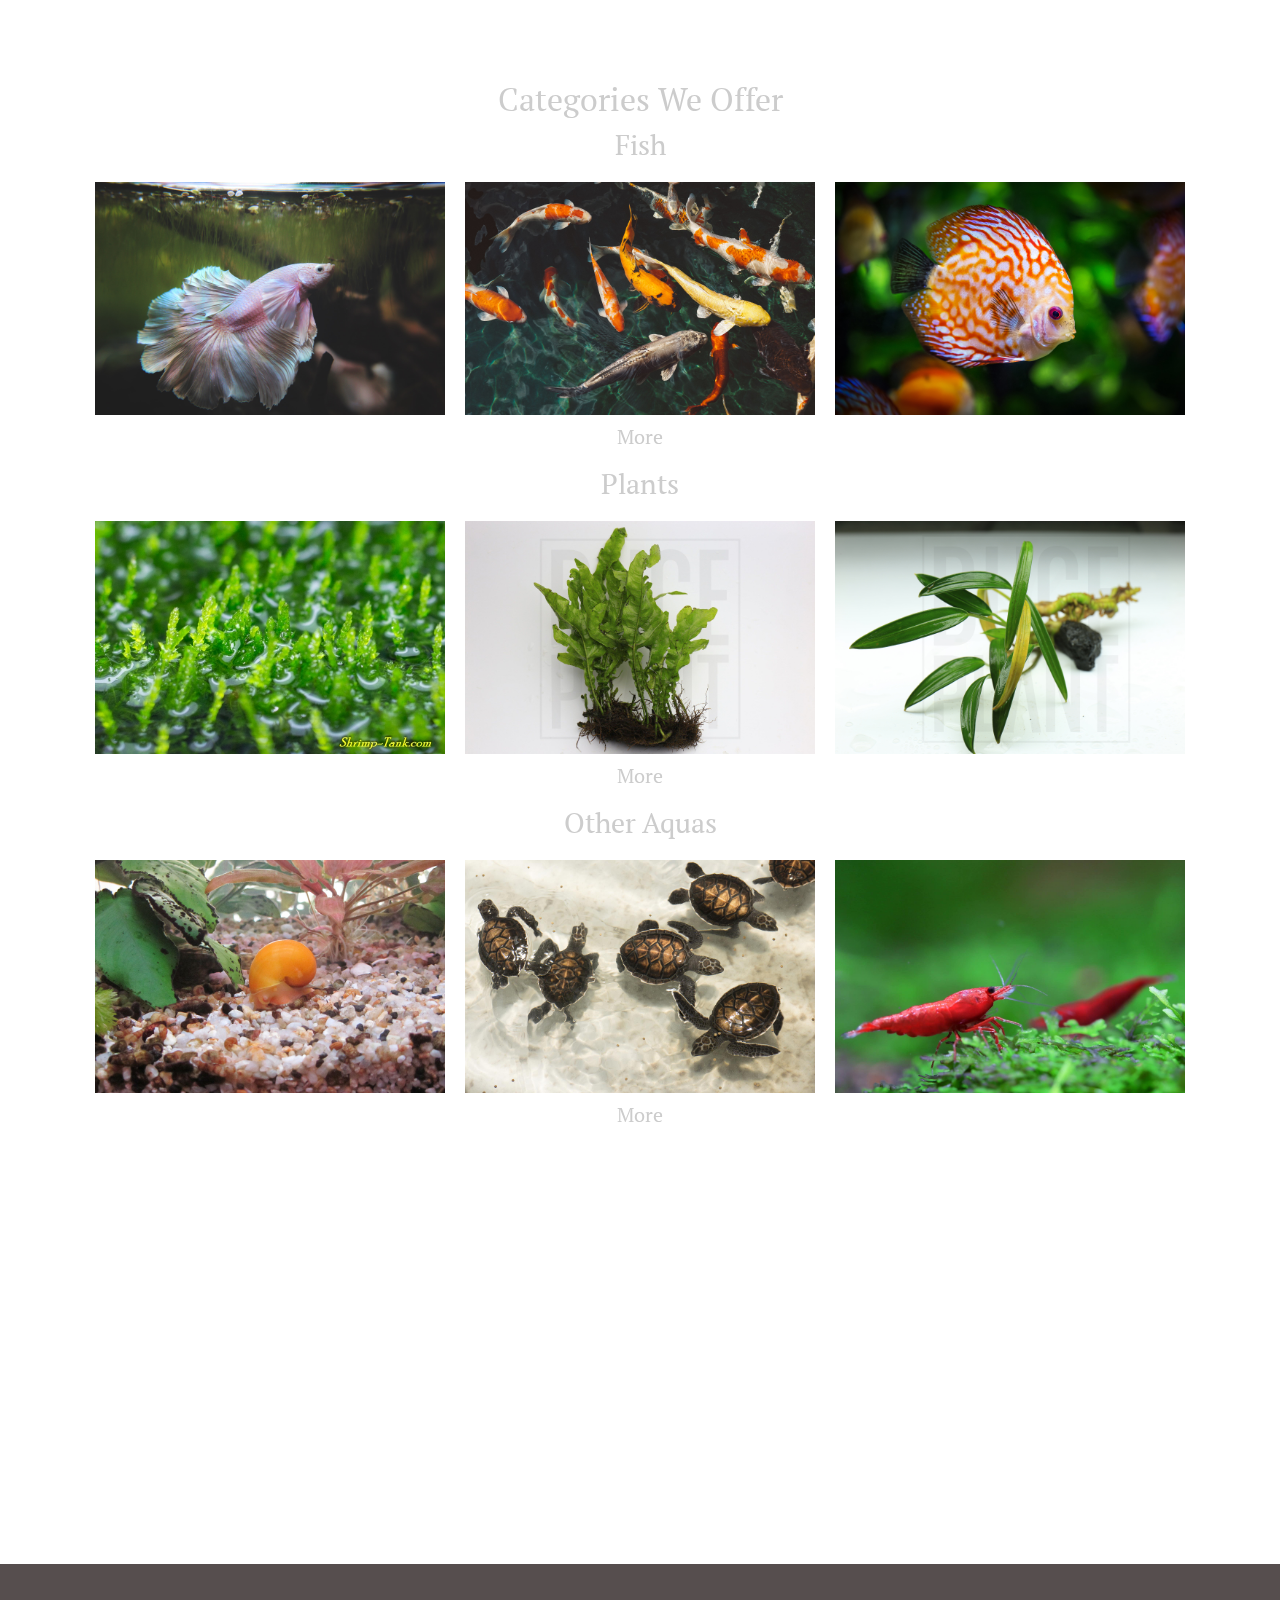
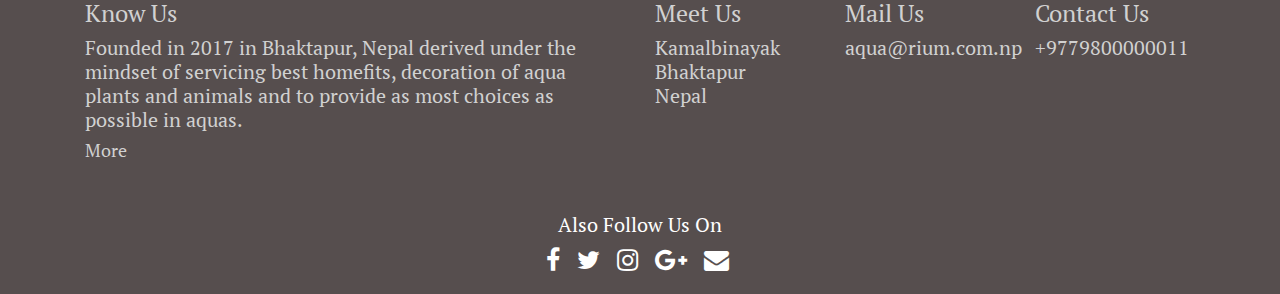
==== categories.html @ f3416c54 "initial commit" ====
<!doctype html>
<html lang="en">
  <head>
    <!-- Required meta tags -->
    <meta charset="utf-8">
    <meta name="viewport" content="width=device-width, initial-scale=1, shrink-to-fit=no">

    <!-- Bootstrap CSS -->
    <link rel="stylesheet" href="css/bootstrap.min.css">
    <link rel="stylesheet" href="css/animate.css"> 
    <link rel="stylesheet" href="./css/font-awesome.min.css">
    <link rel="stylesheet" type="text/css" href="style.css">
    <title>AQUA</title>
  </head>
  <body>
    <section id="home">
      <!-- <div id="image">
        <img src="./img/fish.jpg">
      </div> -->
      <video autoplay muted loop id="myVideo">
              <source src="./img/koi.mp4" type="video/mp4">
            </video>
      <div class="container">
        <nav class="navbar navbar-expand-lg navbar-light fixed-top navbar-default">
          <a class="navbar-brand" href="index.html"><h1 class="logo">AQUA</h1></a>
          <button class="navbar-toggler" type="button" data-toggle="collapse" data-target="#navbarSupportedContent" aria-controls="navbarSupportedContent" aria-expanded="false" aria-label="Toggle navigation">
            <span class="navbar-toggler-icon"></span>
          </button>

          <div class="collapse navbar-collapse" id="navbarSupportedContent">
            <ul class="navbar-nav ml-auto font-24">
              <li class="nav-item active">
                <a class="nav-link" href="index.html">Home <span class="sr-only">(current)</span></a>
              </li>
              <li class="nav-item">
                <a class="nav-link" href="#carousel">Our Populars</a>
              </li>
              <li class="nav-item">
                <a class="nav-link" href="#categories">Categories</a>
              <li class="nav-item">
                <a class="nav-link" href="categories.html">Tips</a>
              </li>
              <li class="nav-item">
                <a class="nav-link" href="login.html">Log In</a>
              </li>
              <!-- <li class="nav-item dropdown">
                <a class="nav-link dropdown-toggle" href="#" id="navbarDropdown" role="button" data-toggle="dropdown" aria-haspopup="true" aria-expanded="false">
                  Dropdown
                </a>
                <div class="dropdown-menu" aria-labelledby="navbarDropdown">
                  <a class="dropdown-item" href="#">Action</a>
                  <a class="dropdown-item" href="#">Another action</a>
                  <div class="dropdown-divider"></div>
                  <a class="dropdown-item" href="#">Something else here</a>
                </div>
              </li> -->
              <!-- <li class="nav-item">
                <a class="nav-link disabled" href="#" tabindex="-1" aria-disabled="true">Disabled</a>
              </li> -->
            </ul> 
            <!-- <form class="form-inline my-2 my-lg-0">
              <input class="form-control mr-sm-2" type="search" placeholder="Search" aria-label="Search">
              <button class="btn btn-outline-success my-2 my-sm-0" type="submit">Search</button>
            </form> -->
          </div>
        </nav>
      </div>
    </section>
    <section id="categories">
      <div class="container">
        <div class="row"><h2>Categories We Offer</h2></div>
        <div class="container wow fadeInDown" data-wow-duration="0.8s" data-wow-delay="0.5s"><!-- FISH -->
          <div class="row"><h3>Fish</h3></div>
          <div class="row">
            <div class="col-md-4">
              <a href="#"> 
                <span>Betas</span>
                <img src="./img/beta.jpg" class="img-responsive">
              </a>
            </div>
            <div class="col-md-4">
              <a href="#"> 
                <span>Kois</span>
                <img src="./img/koi.jpg" class="img-responsive">
              </a>
            </div>
            <div class="col-md-4">
              <a href="#"> 
                <span>Discuss</span>
                <img src="./img/discus.jpg" class="img-responsive">
              </a>
            </div>
          </div>
          <div class="row"><a href="list.html"><h5>More</h5></a></div>
        </div>        
        <div class="container wow fadeInDown" data-wow-duration="0.8s" data-wow-delay="0.5s"><!-- PLANTS -->
          <div class="row"><h3>Plants</h3></div>
          <div class="row">
            <div class="col-md-4">
              <a href="#"> 
                <span>Java Moss</span>
                <img src="./img/java-moss.jpg" class="img-responsive">
              </a>
            </div>
            <div class="col-md-4">
              <a href="#"> 
                <span>Java Fern</span>
                <img src="./img/fern.jpg" class="img-responsive">
              </a>
            </div>
            <div class="col-md-4">
              <a href="#"> 
                <span>Buce</span>
                <img src="./img/buce.jpg" class="img-responsive">
              </a>
            </div>
          </div>
          <div class="row"><a href="list.html"><h5>More</h5></a></div>
        </div>
        <div class="container wow fadeInDown" data-wow-duration="0.8s" data-wow-delay="0.5s"><!-- OTHER AQUAS -->
          <div class="row"><h3>Other Aquas</h3></div>
          <div class="row">
            <div class="col-md-4">
              <a href="#"> 
                <span>Snail</span>
                <img src="./img/snail.jpg" class="img-responsive">
              </a>
            </div>
            <div class="col-md-4">
              <a href="#"> 
                <span>Turtle</span>
                <img src="./img/turtle.jpg" class="img-responsive">
              </a>
            </div>
            <div class="col-md-4">
              <a href="#"> 
                <span>Shrimps</span>
                <img src="./img/shrimp.jpg" class="img-responsive">
              </a>
            </div>
          </div>
          <div class="row"><a href="list.html"><h5>More</h5></a></div>
        </div>
        <div class="container wow fadeInDown" data-wow-duration="0.8s" data-wow-delay="0.5s"><!-- TANKS AND EQUIPMENTS -->
          <div class="row"><h3>Tanks And Equipments</h3></div>
          <div class="row">
            <div class="col-md-4">
              <a href="#"> 
                <span>Bowls</span>
                <img src="./img/bowls.jpg" class="img-responsive">
              </a>
            </div>
            <div class="col-md-4">
              <a href="#"> 
                <span>Tanks</span>
                <img src="./img/tank.jpg" class="img-responsive">
              </a>
            </div>
            <div class="col-md-4">
              <a href="#"> 
                <span>Lights</span>
                <img src="./img/light.jpg" class="img-responsive">
              </a>
            </div>
          </div>
          <div class="row"><a href="list.html"><h5>More</h5></a></div>
        </div>
      </div>
    </section>
    <section id="footer">
      <div class="container">
        <div class="row summ">
          <div class="col-md-6">
            <h4>Know Us</h1>
            <h5>Founded in 2017 in Bhaktapur, Nepal derived under the mindset of servicing best homefits, decoration of aqua plants and animals and to provide as most choices as possible in aquas.</h2>
            <div class="row">
              <a href="categories.html"><h5 class="more">More</h5></a>
            </div>
          </div>
          <div class="col-md-2"> 
            <h4>Meet Us</h1>
            <h5>Kamalbinayak<br>Bhaktapur<br>Nepal</h2>
          </div>
          <div class="col-md-2"> 
            <h4>Mail Us</h1>
            <h5>aqua@rium.com.np</h2>
          </div>
          <div class="col-md-2"> 
            <h4>Contact Us</h1>
            <h5>+9779800000011</h2>
          </div>
        </div>
        <div class="row">
          <div class="col-xs-12 col-sm-12 col-md-12 mt-2 mt-sm-5 social">
            <h5>Also Follow Us On</h5>
            <ul class="list-unstyled list-inline  text-center">
              <li class="list-inline-item"><a href="#"><i class="fa fa-facebook"></i></a></li>
              <li class="list-inline-item"><a href="#"><i class="fa fa-twitter"></i></a></li>
              <li class="list-inline-item"><a href="#"><i class="fa fa-instagram"></i></a></li>
              <li class="list-inline-item"><a href="#"><i class="fa fa-google-plus"></i></a></li>
              <li class="list-inline-item"><a href="#" target="_blank"><i class="fa fa-envelope"></i></a></li>
            </ul>
          </div>
          </hr>
        </div>
      </div>
    </section>
    <!-- Optional JavaScript -->
    <!-- jQuery first, then Popper.js, then Bootstrap JS -->
    <script src="https://code.jquery.com/jquery-3.3.1.slim.min.js" integrity="sha384-q8i/X+965DzO0rT7abK41JStQIAqVgRVzpbzo5smXKp4YfRvH+8abtTE1Pi6jizo" crossorigin="anonymous"></script>
    <script src="https://cdnjs.cloudflare.com/ajax/libs/popper.js/1.14.7/umd/popper.min.js" integrity="sha384-UO2eT0CpHqdSJQ6hJty5KVphtPhzWj9WO1clHTMGa3JDZwrnQq4sF86dIHNDz0W1" crossorigin="anonymous"></script>
    <script src="https://stackpath.bootstrapcdn.com/bootstrap/4.3.1/js/bootstrap.min.js" integrity="sha384-JjSmVgyd0p3pXB1rRibZUAYoIIy6OrQ6VrjIEaFf/nJGzIxFDsf4x0xIM+B07jRM" crossorigin="anonymous"></script>
    <script type="text/javascript">
      (function($) {

        // Add smooth scrolling to all links in navbar
        $(".navbar a,a.btn-appoint, .quick-info li a, .overlay-detail a").on('click', function(event) {

          var hash = this.hash;
          if (hash) {
            event.preventDefault();
            $('html, body').animate({
              scrollTop: $(hash).offset().top
            }, 900, function() {
              window.location.hash = hash;
            });
          }

        });

        $(".navbar-collapse a").on('click', function() {
          $(".navbar-collapse.collapse").removeClass('in');
        });

        //jQuery to collapse the navbar on scroll
        $(window).scroll(function() {
          if ($(".navbar").offset().top > 50) {
            $(".fixed-top").addClass("top-nav-collapse");
          } else {
            $(".fixed-top").removeClass("top-nav-collapse");
          }
        });

      })(jQuery);
    </script>    
    <script type="text/javascript" src="./js/main.js"></script>
    <script src="./js/wow.min.js"></script>
      <script>
      new WOW().init();
    </script>
  </body>
</html>
---- style.css ----
@import url("https://fonts.googleapis.com/css?family=Pacifico&display=swap");
@import url("https://fonts.googleapis.com/css?family=Roboto&display=swap");
@import url("https://fonts.googleapis.com/css?family=PT+Serif&display=swap");
@import url("https://maxcdn.bootstrapcdn.com/font-awesome/4.7.0/css/font-awesome.min.css");
body {
  background-color: #ffffff;
  color: #ccc;
  font-family: 'PT Serif', serif; }
  body #myVideo {
    z-index: -1;
    position: fixed;
    right: 0;
    bottom: 0;
    min-width: 100%;
    min-height: 100%; }
  body #home {
    margin-bottom: 80px; }
    body #home nav a {
      color: white; }
    body #home nav ul li {
      padding: 5px 15px;
      font-size: 22px; }
    body #home nav ul li:hover {
      background: rgba(187, 187, 187, 0.4);
      border-radius: 10px; }
    body #home .navbar-default {
      background: transparent;
      padding-top: 20px;
      border: 0;
      transition: 0.6s all ease-in-out;
      color: #ccc !important; }
    body #home .top-nav-collapse {
      background: rgba(68, 59, 59, 0.9) !important;
      padding: 8px 16px; }
      body #home .top-nav-collapse a {
        color: #ccc; }
    body #home .landing-page {
      height: 70vh;
      margin-top: 125px;
      padding-top: 20vh;
      color: inherit; }
      body #home .landing-page .row a {
        text-decoration: none;
        color: inherit;
        margin: auto;
        padding: 10px; }
        body #home .landing-page .row a h1 {
          font-size: 60px; }
      body #home .landing-page .row h2 {
        font-size: 28px;
        margin: auto; }
  body #carousel {
    margin-bottom: 80px; }
    body #carousel .row a {
      margin-bottom: 10px;
      margin: auto;
      font-size: 32px;
      text-decoration: none;
      color: inherit; }
    @media (min-width: 768px) {
      body #carousel .carousel-inner img {
        height: 100vh;
        width: auto;
        margin: auto; } }
    @media (max-width: 768px) {
      body #carousel .carousel-inner img {
        width: 100%;
        height: auto;
        margin: auto; } }
  body #categories {
    margin-bottom: 80px; }
    body #categories .container .row a, body #categories .container .row h2, body #categories .container .row h3 {
      text-decoration: none;
      margin: auto;
      margin-bottom: 10px;
      color: inherit; }
    body #categories .container .row .col-md-4 {
      padding: 10px; }
      body #categories .container .row .col-md-4 a {
        position: relative; }
        body #categories .container .row .col-md-4 a span {
          position: absolute;
          text-align: center;
          top: 40%;
          width: 100%;
          height: auto;
          margin: auto;
          opacity: 0;
          color: black;
          font-size: 38px;
          transition: 0.6s all ease-in-out; }
        body #categories .container .row .col-md-4 a img {
          width: 100%;
          height: auto;
          transition: 0.6s all ease-in-out;
          object-fit: cover; }
        body #categories .container .row .col-md-4 a:hover img {
          width: 90%;
          height: auto;
          padding: 30px 0 0 30px; }
        body #categories .container .row .col-md-4 a:hover span {
          opacity: 1; }
  body #about {
    margin-bottom: 80px; }
    body #about .container .row a {
      margin: auto;
      margin-bottom: 10px;
      text-decoration: none;
      color: inherit; }
    body #about .container .row .abt-img {
      width: 100%;
      height: auto;
      border-radius: 20px;
      padding-bottom: 15px; }
    body #about .container .row .col-md-8 h3 {
      text-align: center;
      padding-bottom: 15px; }
    body #about .container .row .col-md-8 h4 {
      text-align: justify; }
  body #tips {
    margin-bottom: 20px; }
    body #tips .container .row a {
      margin: auto;
      margin-bottom: 10px;
      text-decoration: none;
      color: inherit; }
    body #tips .container .row .col-md-12 {
      margin-bottom: 10px; }
      body #tips .container .row .col-md-12 h1 {
        font-size: 25px; }
      body #tips .container .row .col-md-12 h2 {
        line-height: 25px;
        font-size: 18px; }
  body #footer {
    padding-top: 20px;
    background-color: #443b3b !important;
    opacity: 0.9; }
    body #footer .summ .col-md-6, body #footer .summ .col-md-2 {
      padding: 15px;
      margin: 0;
      margin-bottom: 10px; }
      body #footer .summ .col-md-6 h1, body #footer .summ .col-md-2 h1 {
        font-size: 20px; }
      body #footer .summ .col-md-6 h2, body #footer .summ .col-md-2 h2 {
        line-height: 25px;
        font-size: 18px; }
      body #footer .summ .col-md-6 a, body #footer .summ .col-md-2 a {
        position: absolute;
        text-decoration: none;
        color: inherit; }
        body #footer .summ .col-md-6 a h5, body #footer .summ .col-md-2 a h5 {
          margin-left: 15px;
          font-size: 18px; }
    body #footer .social h5 {
      text-align: center !important;
      color: #ffffff;
      padding-bottom: 5ps; }
    body #footer .social li {
      padding: 3px 0; }
      body #footer .social li a {
        color: #ffffff; }
        body #footer .social li a i {
          margin-right: 5px;
          font-size: 25px;
          -webkit-transition: .5s all ease;
          -moz-transition: .5s all ease;
          transition: .5s all ease; }
        body #footer .social li a:hover {
          color: #eeeeee; }
          body #footer .social li a:hover i {
            font-size: 30px;
            margin-top: -10px; }

.logo {
  font-size: 2rem;
  font-family: 'Pacifico', cursive; }

.logo:hover {
  z-index: 2;
  font-size: 2rem; }

.font-24 {
  font-size: 24px; }

.more:hover {
  color: #888; }

/*# sourceMappingURL=style.css.map */
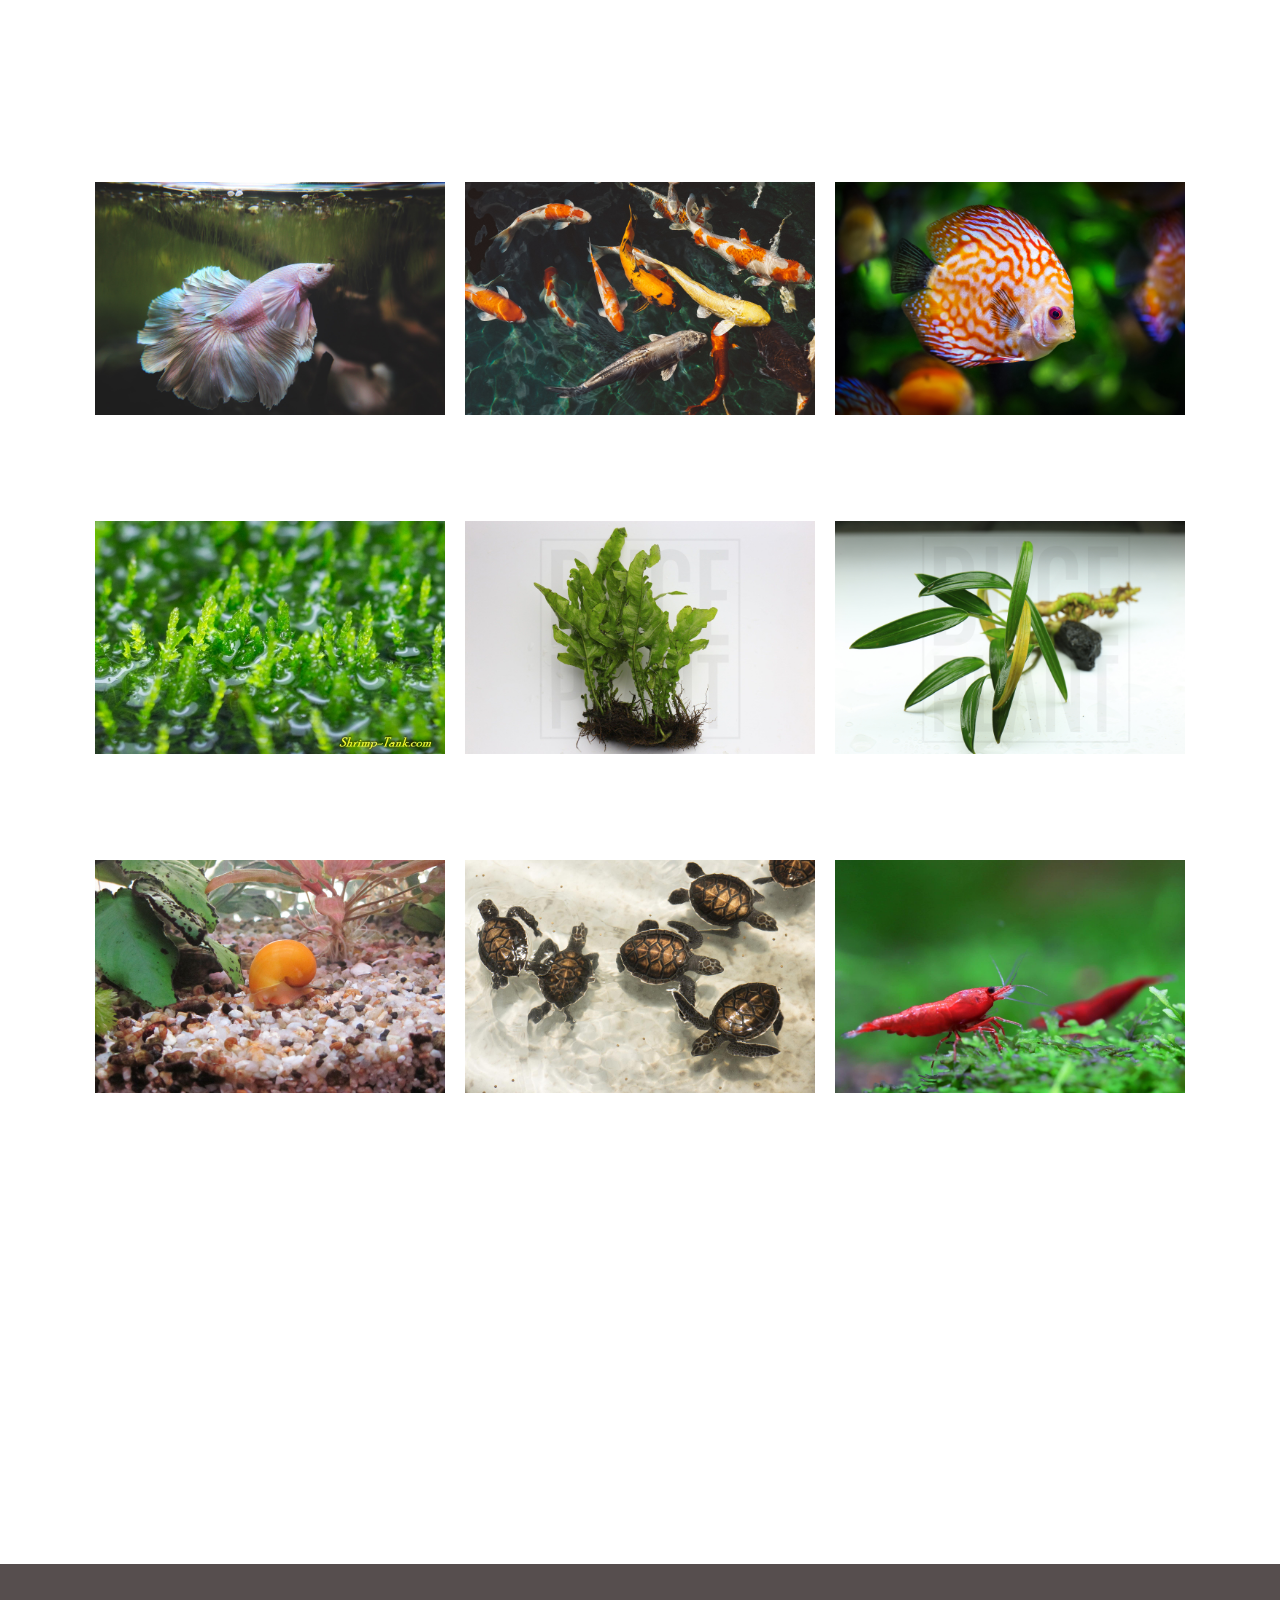
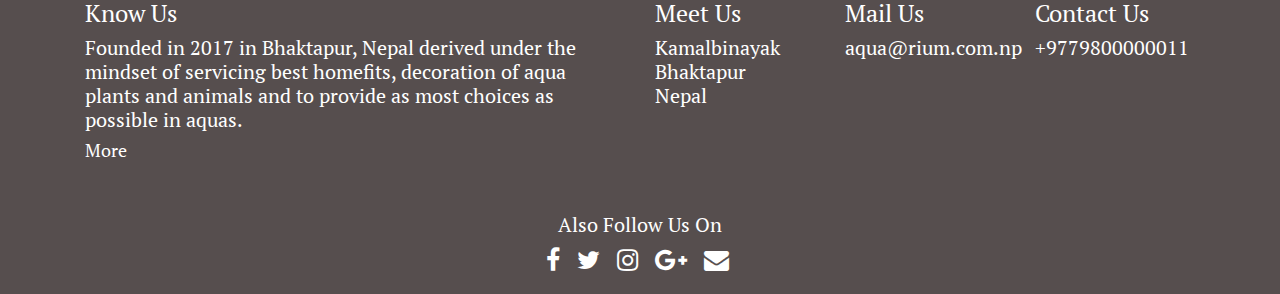
==== commit 7cef4302: "minor changes" ====
--- a/categories.html
+++ b/categories.html
@@ -33,15 +33,13 @@
                 <a class="nav-link" href="index.html">Home <span class="sr-only">(current)</span></a>
               </li>
               <li class="nav-item">
-                <a class="nav-link" href="#carousel">Our Populars</a>
+                <a class="nav-link" href="#">Our Populars</a>
               </li>
               <li class="nav-item">
-                <a class="nav-link" href="#categories">Categories</a>
+                <a class="nav-link" href="#">Categories</a>
+              </li>
               <li class="nav-item">
-                <a class="nav-link" href="categories.html">Tips</a>
-              </li>
-              <li class="nav-item">
-                <a class="nav-link" href="login.html">Log In</a>
+                <a class="nav-link" href="#">Tips</a>
               </li>
               <!-- <li class="nav-item dropdown">
                 <a class="nav-link dropdown-toggle" href="#" id="navbarDropdown" role="button" data-toggle="dropdown" aria-haspopup="true" aria-expanded="false">
@@ -73,7 +71,7 @@
           <div class="row"><h3>Fish</h3></div>
           <div class="row">
             <div class="col-md-4">
-              <a href="#"> 
+              <a href="item.html"> 
                 <span>Betas</span>
                 <img src="./img/beta.jpg" class="img-responsive">
               </a>
--- a/style.css
+++ b/style.css
@@ -4,7 +4,7 @@
 @import url("https://maxcdn.bootstrapcdn.com/font-awesome/4.7.0/css/font-awesome.min.css");
 body {
   background-color: #ffffff;
-  color: #ccc;
+  color: #fff;
   font-family: 'PT Serif', serif; }
   body #myVideo {
     z-index: -1;
@@ -16,7 +16,8 @@
   body #home {
     margin-bottom: 80px; }
     body #home nav a {
-      color: white; }
+      color: white;
+      padding-left: 20px; }
     body #home nav ul li {
       padding: 5px 15px;
       font-size: 22px; }
@@ -28,12 +29,12 @@
       padding-top: 20px;
       border: 0;
       transition: 0.6s all ease-in-out;
-      color: #ccc !important; }
+      color: #fff !important; }
     body #home .top-nav-collapse {
       background: rgba(68, 59, 59, 0.9) !important;
       padding: 8px 16px; }
       body #home .top-nav-collapse a {
-        color: #ccc; }
+        color: #fff; }
     body #home .landing-page {
       height: 70vh;
       margin-top: 125px;
@@ -49,6 +50,12 @@
       body #home .landing-page .row h2 {
         font-size: 28px;
         margin: auto; }
+    body #home .item img {
+      width: 100%;
+      height: auto;
+      margin: 0;
+      padding: 0 10% 0 10%;
+      border-radius: 5%; }
   body #carousel {
     margin-bottom: 80px; }
     body #carousel .row a {
